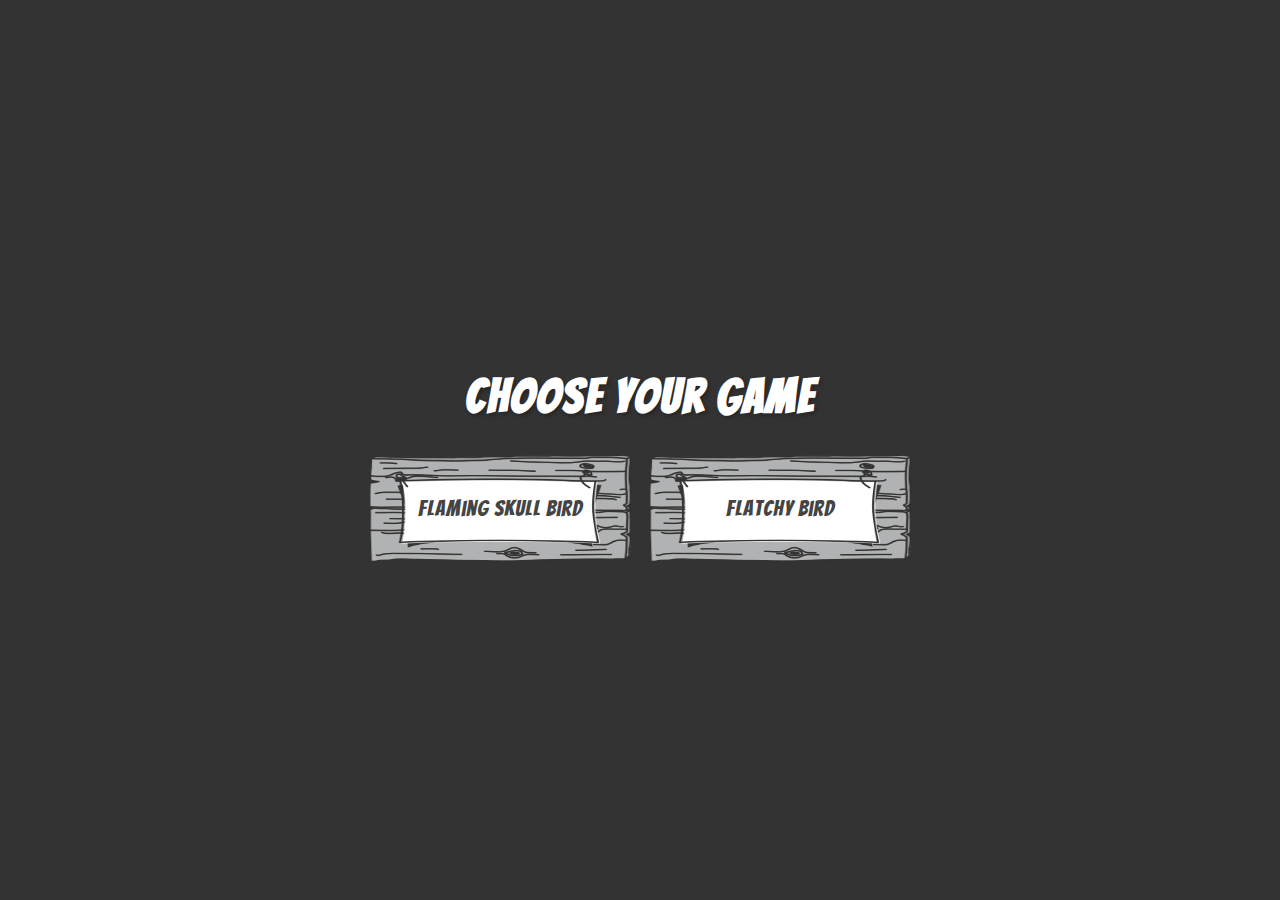
==== index.html @ 752ef83a "Move files" ====
<!DOCTYPE html>
<html lang="en">
<head>
    <meta charset="UTF-8">
    <meta name="viewport" content="width=device-width, initial-scale=1.0">
    <title>Game Selection</title>
    <link href="https://fonts.googleapis.com/css2?family=Bangers&display=swap" rel="stylesheet">
    <style>
        body {
            margin: 0;
            display: flex;
            flex-direction: column;
            justify-content: center;
            align-items: center;
            min-height: 100vh;
            background: #333;
            font-family: 'Bangers', cursive;
            letter-spacing: 2px;
        }
        h1 {
            color: #fff;
            margin-bottom: 2rem;
            text-align: center;
            font-size: 3rem;
            text-shadow: 2px 2px 4px rgba(0, 0, 0, 0.3);
        }
        .button-container {
            display: flex;
            gap: 1rem;
            flex-wrap: wrap;
            justify-content: center;
        }
        .game-button {
            padding: 1.5rem 2rem;
            font-size: 1.4rem;
            color: #444444;
            border: none;
            border-radius: 5px;
            cursor: pointer;
            text-decoration: none;
            background: url('plain_btn.png') no-repeat center center;
            background-size: 100% 100%;
            min-width: 200px;
            min-height: 60px;
            text-align: center;
            text-shadow: 1px 1px 1px rgba(255, 255, 255, 0.5);
            display: flex;
            align-items: center;
            justify-content: center;
            letter-spacing: 1px;
        }
        .game-button:hover {
            filter: brightness(1.1);
        }
    </style>
</head>
<body>
    <h1>Choose Your Game</h1>
    <div class="button-container">
        <a href="skull/bird.html" class="game-button">Flaming Skull Bird</a>
        <a href="flatchy/bird.html" class="game-button">Flatchy Bird</a>
    </div>
</body>
</html>
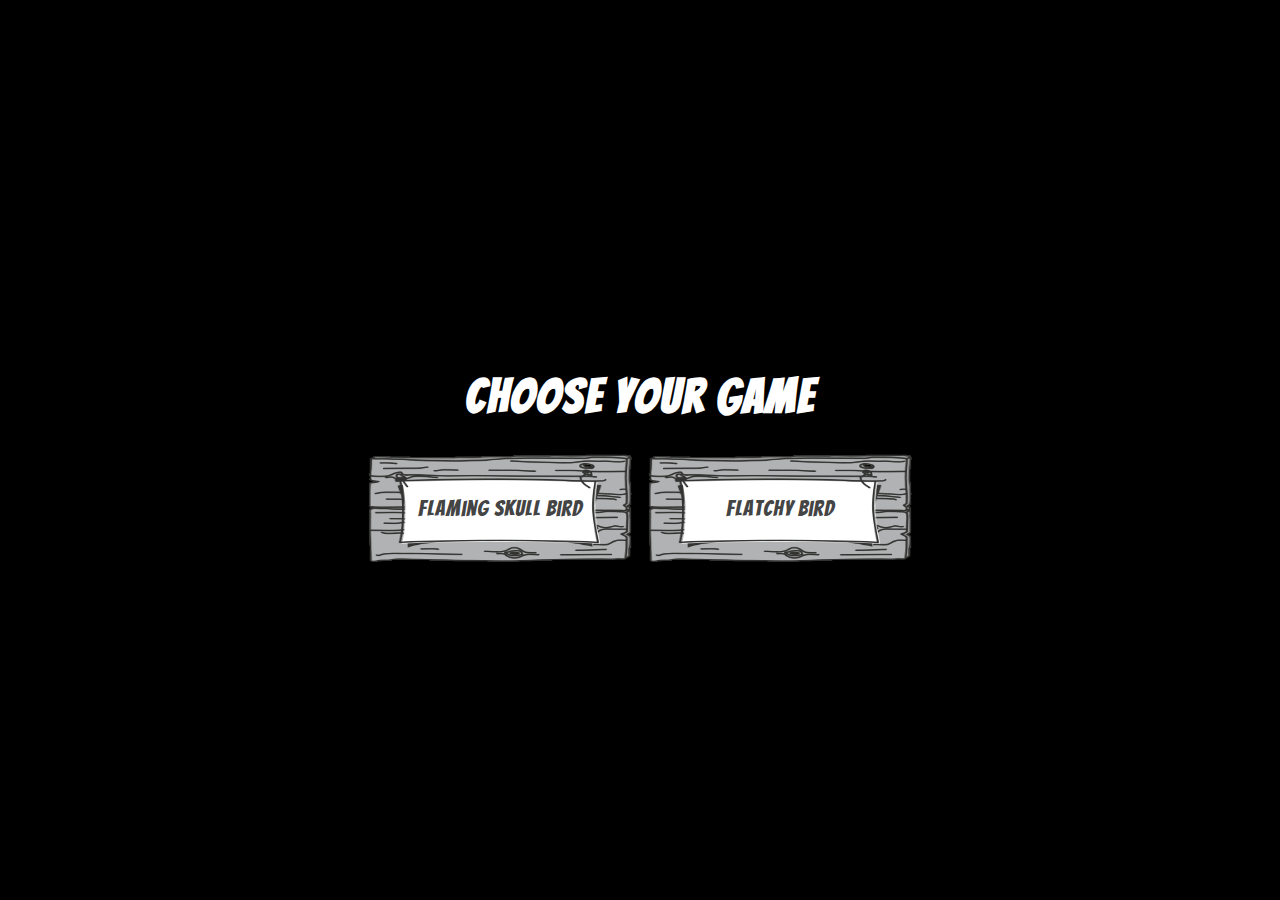
==== commit e7e4e8a0: "Black background" ====
--- a/index.html
+++ b/index.html
@@ -13,7 +13,7 @@
             justify-content: center;
             align-items: center;
             min-height: 100vh;
-            background: #333;
+            background: #000;
             font-family: 'Bangers', cursive;
             letter-spacing: 2px;
         }
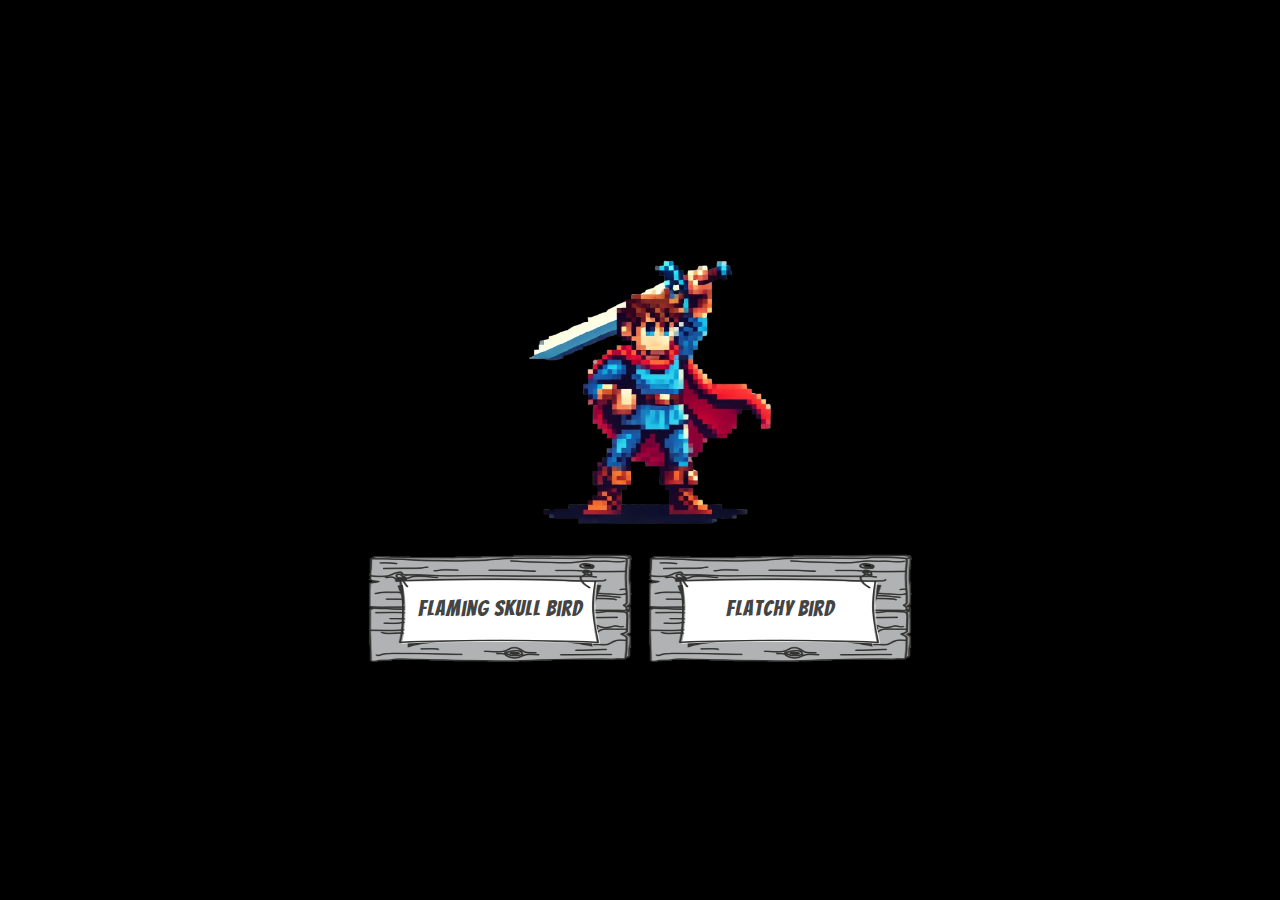
==== commit 02ecce44: "Logo landing page. Black background" ====
--- a/index.html
+++ b/index.html
@@ -16,13 +16,6 @@
             background: #000;
             font-family: 'Bangers', cursive;
             letter-spacing: 2px;
-        }
-        h1 {
-            color: #fff;
-            margin-bottom: 2rem;
-            text-align: center;
-            font-size: 3rem;
-            text-shadow: 2px 2px 4px rgba(0, 0, 0, 0.3);
         }
         .button-container {
             display: flex;
@@ -52,10 +45,15 @@
         .game-button:hover {
             filter: brightness(1.1);
         }
+        .logo {
+            width: 300px;
+            height: auto;
+            margin-bottom: 1rem;
+        }
     </style>
 </head>
 <body>
-    <h1>Choose Your Game</h1>
+    <img src="8bit-hero-500x500.png" alt="8-Bit Hero Logo" class="logo">
     <div class="button-container">
         <a href="skull/bird.html" class="game-button">Flaming Skull Bird</a>
         <a href="flatchy/bird.html" class="game-button">Flatchy Bird</a>
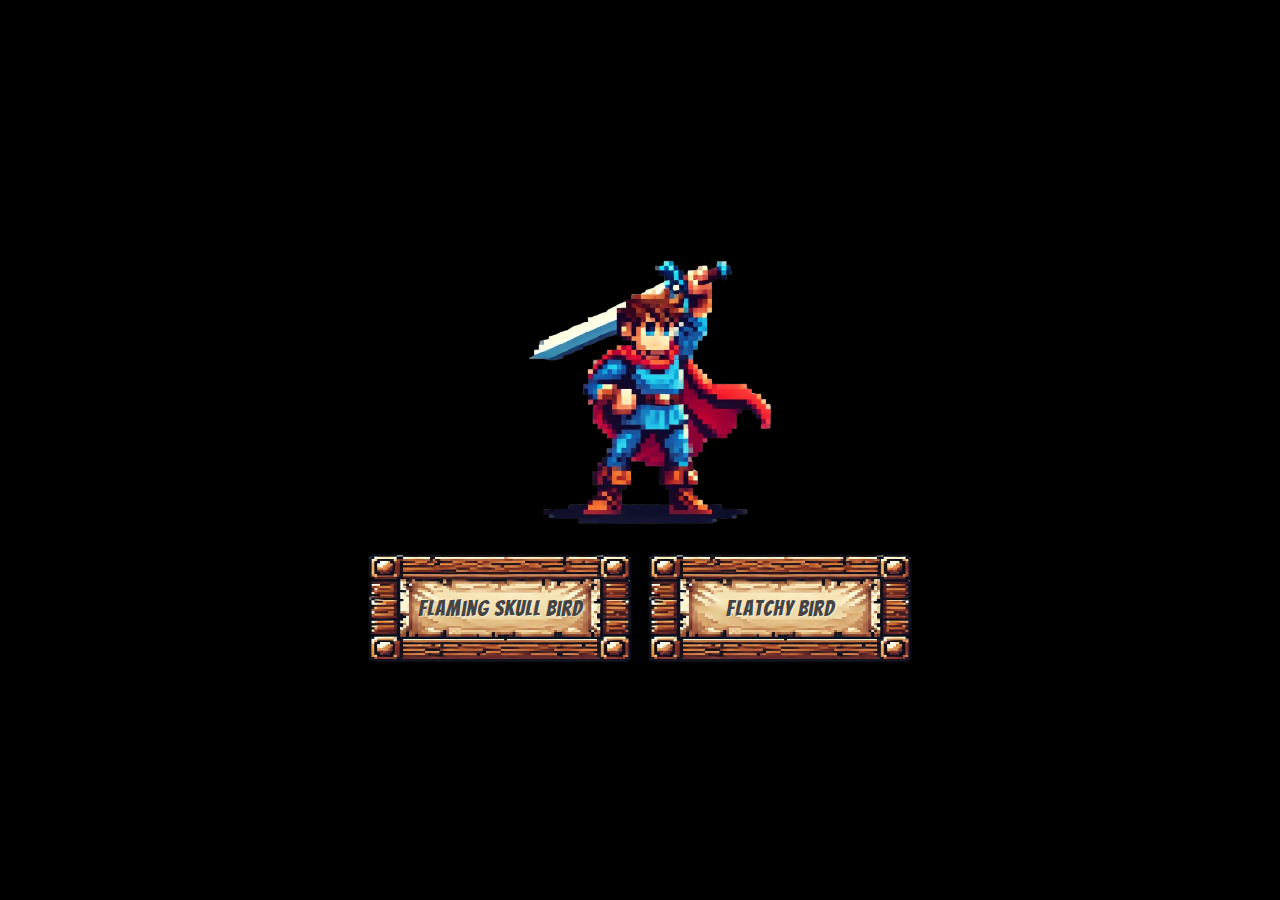
==== commit 4be154e0: "New button" ====
--- a/index.html
+++ b/index.html
@@ -31,7 +31,7 @@
             border-radius: 5px;
             cursor: pointer;
             text-decoration: none;
-            background: url('plain_btn.png') no-repeat center center;
+            background: url('8bit-empty-btn-trans.png') no-repeat center center;
             background-size: 100% 100%;
             min-width: 200px;
             min-height: 60px;
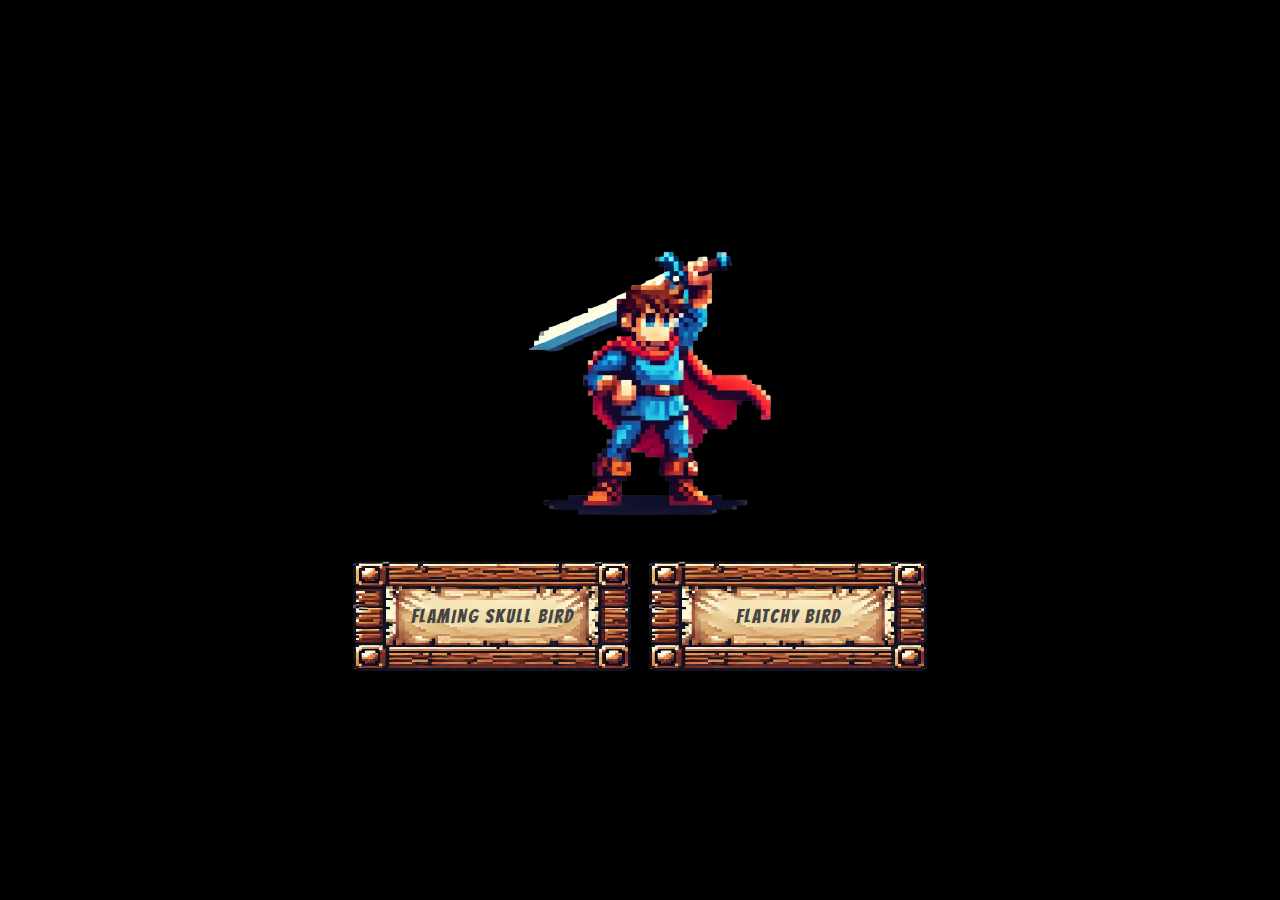
==== commit 541250e3: "Restyle" ====
--- a/index.html
+++ b/index.html
@@ -3,60 +3,19 @@
 <head>
     <meta charset="UTF-8">
     <meta name="viewport" content="width=device-width, initial-scale=1.0">
-    <title>Game Selection</title>
+    <meta name="description" content="Select your favorite 8-bit style game to play">
+    <meta name="theme-color" content="#000000">
+    <title>Game Selection | 8-Bit Games</title>
     <link href="https://fonts.googleapis.com/css2?family=Bangers&display=swap" rel="stylesheet">
-    <style>
-        body {
-            margin: 0;
-            display: flex;
-            flex-direction: column;
-            justify-content: center;
-            align-items: center;
-            min-height: 100vh;
-            background: #000;
-            font-family: 'Bangers', cursive;
-            letter-spacing: 2px;
-        }
-        .button-container {
-            display: flex;
-            gap: 1rem;
-            flex-wrap: wrap;
-            justify-content: center;
-        }
-        .game-button {
-            padding: 1.5rem 2rem;
-            font-size: 1.4rem;
-            color: #444444;
-            border: none;
-            border-radius: 5px;
-            cursor: pointer;
-            text-decoration: none;
-            background: url('8bit-empty-btn-trans.png') no-repeat center center;
-            background-size: 100% 100%;
-            min-width: 200px;
-            min-height: 60px;
-            text-align: center;
-            text-shadow: 1px 1px 1px rgba(255, 255, 255, 0.5);
-            display: flex;
-            align-items: center;
-            justify-content: center;
-            letter-spacing: 1px;
-        }
-        .game-button:hover {
-            filter: brightness(1.1);
-        }
-        .logo {
-            width: 300px;
-            height: auto;
-            margin-bottom: 1rem;
-        }
-    </style>
+    <link rel="stylesheet" href="styles.css">
 </head>
 <body>
-    <img src="8bit-hero-500x500.png" alt="8-Bit Hero Logo" class="logo">
-    <div class="button-container">
-        <a href="skull/bird.html" class="game-button">Flaming Skull Bird</a>
-        <a href="flatchy/bird.html" class="game-button">Flatchy Bird</a>
-    </div>
+    <main>
+        <img src="8bit-hero-500x500.png" alt="8-Bit Hero Logo" class="logo" width="300" height="300">
+        <nav class="button-container">
+            <a href="skull/bird.html" class="game-button">Flaming Skull Bird</a>
+            <a href="flatchy/bird.html" class="game-button">Flatchy Bird</a>
+        </nav>
+    </main>
 </body>
 </html>--- a/styles.css
+++ b/styles.css
@@ -0,0 +1,88 @@
+:root {
+    --text-color: #444444;
+    --shadow-color: rgba(255, 255, 255, 0.5);
+    --spacing-base: 1rem;
+    --button-min-width: 200px;
+    --button-min-height: 60px;
+    --logo-width: 300px;
+}
+
+/* Reset */
+* {
+    margin: 0;
+    padding: 0;
+    box-sizing: border-box;
+}
+
+body {
+    display: flex;
+    justify-content: center;
+    align-items: center;
+    min-height: 100vh;
+    background: #000;
+    font-family: 'Bangers', cursive, system-ui;
+    letter-spacing: 2px;
+}
+
+main {
+    display: flex;
+    flex-direction: column;
+    align-items: center;
+    padding: var(--spacing-base);
+}
+
+.button-container {
+    display: flex;
+    gap: var(--spacing-base);
+    flex-wrap: wrap;
+    justify-content: center;
+    margin-top: var(--spacing-base);
+}
+
+.game-button {
+    position: relative;
+    padding: 0;
+    font-size: 1.2rem;
+    color: #444444;
+    border: none;
+    cursor: pointer;
+    text-decoration: none;
+    background: url('8bit-empty-btn-trans.png') no-repeat center center;
+    width: 280px;
+    height: 110px;
+    text-align: center;
+    display: inline-flex;
+    align-items: center;
+    justify-content: center;
+    letter-spacing: 2px;
+    transition: transform 0.2s ease;
+    font-family: 'Bangers', cursive, system-ui;
+    text-transform: uppercase;
+    image-rendering: pixelated;
+    background-size: 100% 100%;
+    padding: 10px 20px;
+}
+
+.game-button:hover,
+.game-button:focus {
+    transform: scale(1.05);
+    outline: none;
+}
+
+.game-button:focus-visible {
+    outline: 2px solid white;
+    outline-offset: 4px;
+}
+
+.logo {
+    width: var(--logo-width);
+    height: auto;
+    margin-bottom: var(--spacing-base);
+}
+
+@media (max-width: 480px) {
+    :root {
+        --button-min-width: 160px;
+        --logo-width: 200px;
+    }
+} 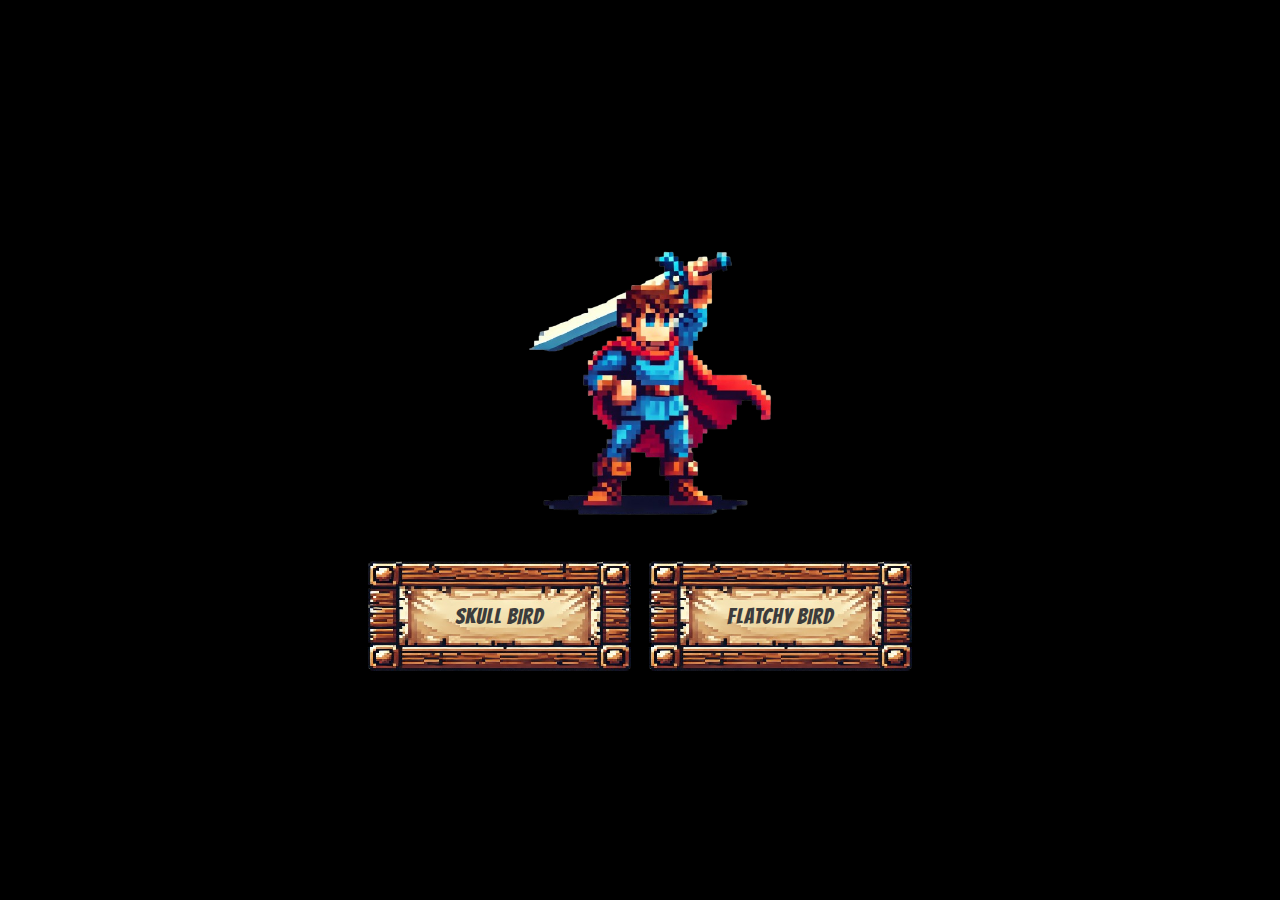
==== commit c205e46c: "Rename" ====
--- a/index.html
+++ b/index.html
@@ -13,7 +13,7 @@
     <main>
         <img src="8bit-hero-500x500.png" alt="8-Bit Hero Logo" class="logo" width="300" height="300">
         <nav class="button-container">
-            <a href="skull/bird.html" class="game-button">Flaming Skull Bird</a>
+            <a href="skull/bird.html" class="game-button">Skull Bird</a>
             <a href="flatchy/bird.html" class="game-button">Flatchy Bird</a>
         </nav>
     </main>
--- a/styles.css
+++ b/styles.css
@@ -42,19 +42,19 @@
 .game-button {
     position: relative;
     padding: 0;
-    font-size: 1.2rem;
-    color: #444444;
+    font-size: 1.35rem;
+    color: #3c3c3c;
     border: none;
     cursor: pointer;
     text-decoration: none;
     background: url('8bit-empty-btn-trans.png') no-repeat center center;
-    width: 280px;
+    width: 265px;
     height: 110px;
     text-align: center;
     display: inline-flex;
     align-items: center;
     justify-content: center;
-    letter-spacing: 2px;
+    letter-spacing: 1px;
     transition: transform 0.2s ease;
     font-family: 'Bangers', cursive, system-ui;
     text-transform: uppercase;
